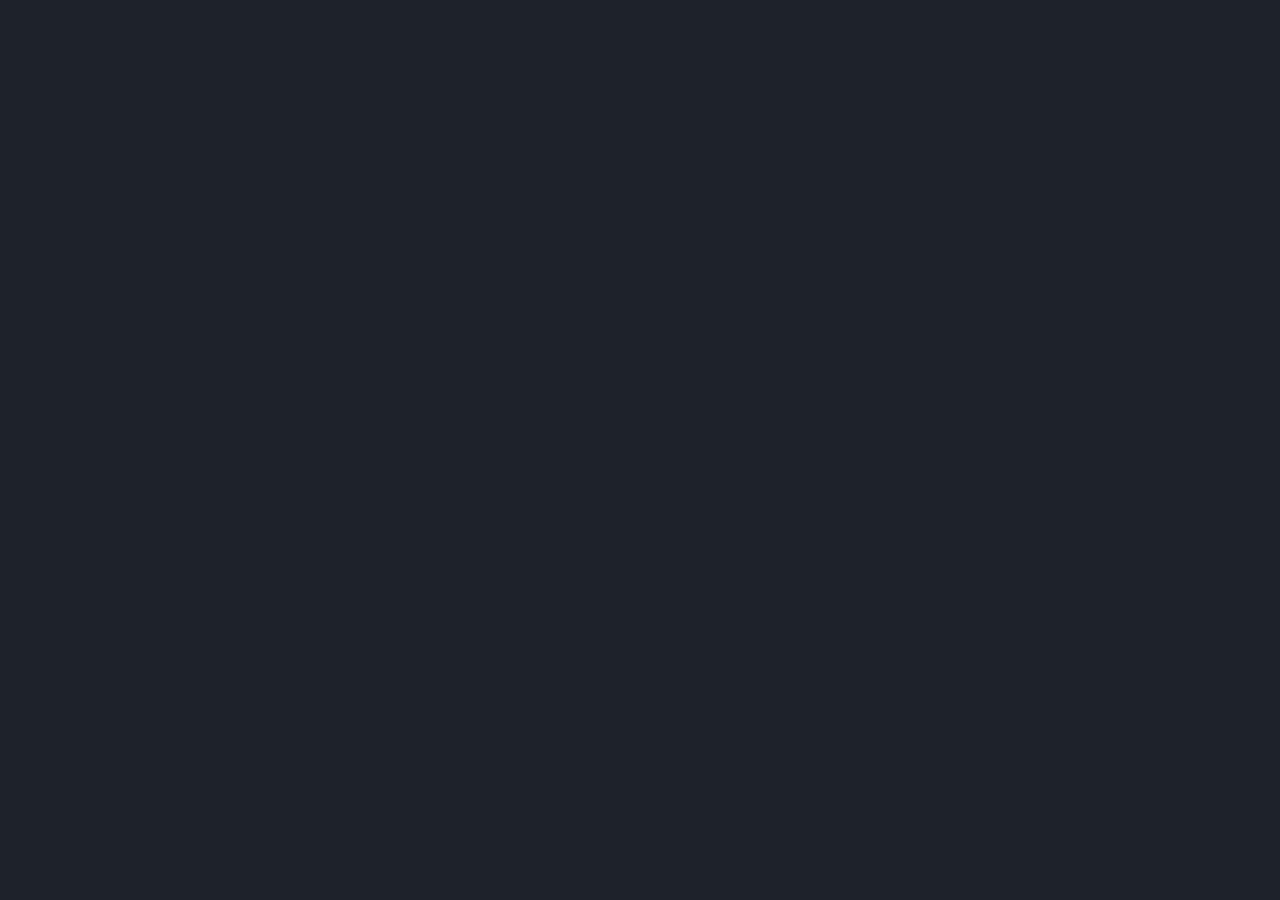
==== src/Dodge.html @ 307e4781 "Update" ====
<!DOCTYPE html>
<html lang="en">

<head>
    <meta charset="UTF-8">
    <meta name="viewport" content="width=device-width, initial-scale=1.0">
    
    <style>
        body {
            background: rgb(27, 34, 44);
        }
    </style>
    
    <title>Document</title>
</head>
<body>
    
</body>
</html>
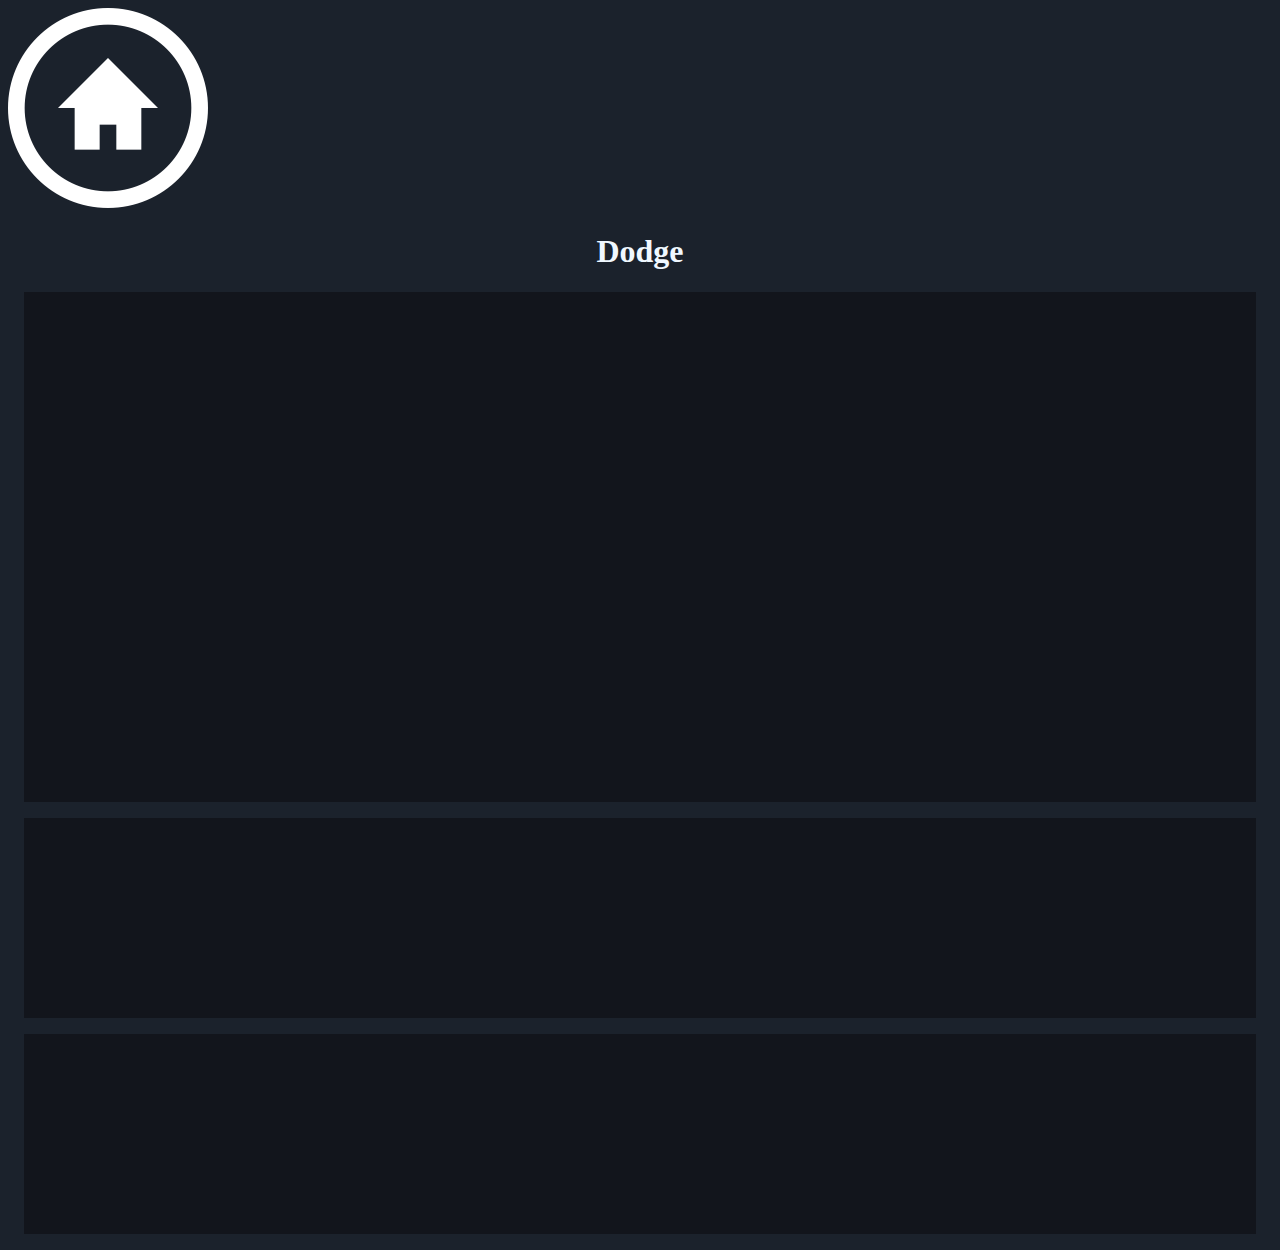
==== commit ee7cd300: "Total rework" ====
--- a/src/Dodge.html
+++ b/src/Dodge.html
@@ -4,16 +4,79 @@
 <head>
     <meta charset="UTF-8">
     <meta name="viewport" content="width=device-width, initial-scale=1.0">
-    
-    <style>
-        body {
-            background: rgb(27, 34, 44);
-        }
-    </style>
-    
-    <title>Document</title>
+
+    <link rel="stylesheet" type="text/css" href="style.css">
+    <link rel="stylesheet" href="https://maxcdn.bootstrapcdn.com/bootstrap/4.0.0-alpha.6/css/bootstrap.min.css"
+        integrity="sha384-rwoIResjU2yc3z8GV/NPeZWAv56rSmLldC3R/AZzGRnGxQQKnKkoFVhFQhNUwEyJ" crossorigin="anonymous">
+
+    <script src="functions.js"></script>
+    <script src="dodge.js"></script>
+    <script src="p5.js"></script>
+
+    <title>Dodge</title>
+
 </head>
-<body>
-    
+
+<body class="body">
+    <div class="container-fluid">
+        <div class="row">
+            <div class="col order-first">
+                <a href="https://bigchungus420.github.io/EduGames/src/index.html" class="image" title="Home Page">
+                    <img src="images\home-button.png">
+                </a>
+            </div>
+            <div class="col">
+                <div style="text-align: center;">
+                    <h1 class="display-1" style="color: aliceblue;"><b>Dodge</b></h1>
+                </div>
+            </div>
+            <div class="col order-last"></div>
+        </div>
+    </div>
+
+
+    <div class="container-fluid">
+        <div class="row justify-content-center" id="space-between">
+            <div class="col-md-auto">
+                <div class="card" id="card-stuff">
+                    <div class="card-body" id="card-game">
+                        <div id="canvas-holder"></div>
+                    </div>
+                </div>
+            </div>
+        </div>
+
+        <div class="row justify-content-center" id="space-between">
+            <div class="col-md-auto">
+                <div class="card" id="card-stuff">
+                    <div class="card-body" id="card-game-settings">
+
+                    </div>
+                </div>
+            </div>
+            <div class="col-md-auto">
+                <div class="card" id="card-stuff">
+                    <div class="card-body" id="card-game-settings">
+
+                    </div>
+                </div>
+            </div>
+        </div>
+        
+
+    </div>
+
+    <script src="https://code.jquery.com/jquery-3.2.1.slim.min.js"
+        integrity="sha384-KJ3o2DKtIkvYIK3UENzmM7KCkRr/rE9/Qpg6aAZGJwFDMVNA/GpGFF93hXpG5KkN" crossorigin="anonymous">
+    </script>
+
+    <script src="https://cdnjs.cloudflare.com/ajax/libs/popper.js/1.12.9/umd/popper.min.js"
+        integrity="sha384-ApNbgh9B+Y1QKtv3Rn7W3mgPxhU9K/ScQsAP7hUibX39j7fakFPskvXusvfa0b4Q" crossorigin="anonymous">
+    </script>
+
+    <script src="https://maxcdn.bootstrapcdn.com/bootstrap/4.0.0/js/bootstrap.min.js"
+        integrity="sha384-JZR6Spejh4U02d8jOt6vLEHfe/JQGiRRSQQxSfFWpi1MquVdAyjUar5+76PVCmYl" crossorigin="anonymous">
+    </script>
 </body>
+
 </html>--- a/src/style.css
+++ b/src/style.css
@@ -0,0 +1,31 @@
+.body {
+    background-color: rgb(27, 34, 44);
+}
+
+#card-head {
+    font-size: 40px;
+    background-color: rgb(83, 21, 22); 
+    color: rgb(18, 21, 28);
+    text-align: center;
+}
+
+#card-body {
+    width: 500px;
+    height: 415px;
+}
+
+#card-stuff {
+    margin: 1rem;
+    background-color: rgb(18, 21, 28);
+}
+
+#card-game {
+    width: 900px;
+    height: 510px;
+}
+
+#card-game-settings {
+    width: 432px;
+    height: 200px;
+}
+
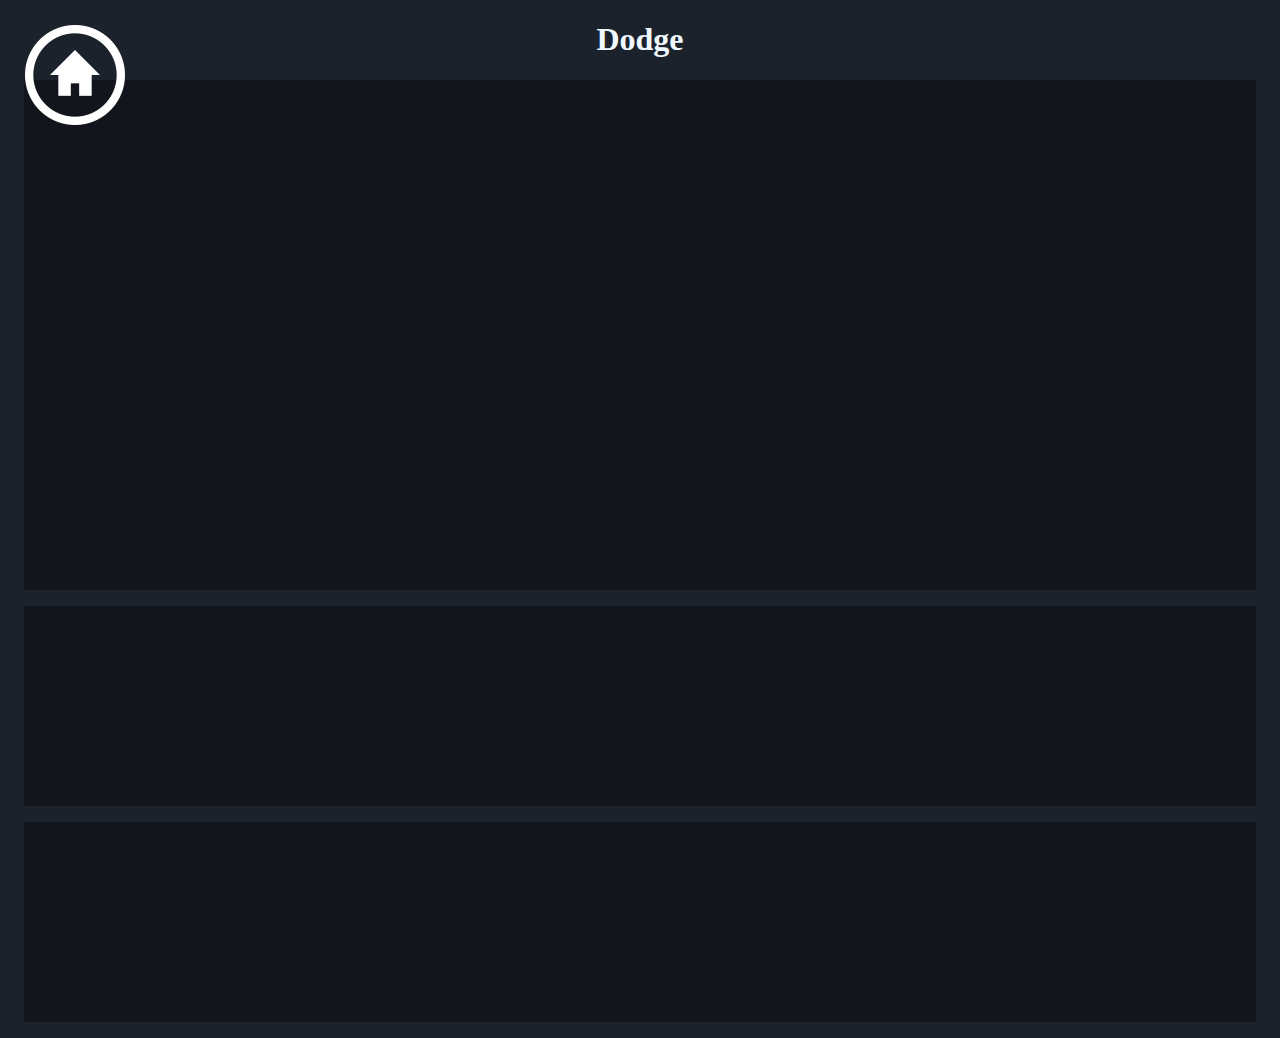
==== commit eec0052c: "home button" ====
--- a/src/Dodge.html
+++ b/src/Dodge.html
@@ -21,8 +21,8 @@
     <div class="container-fluid">
         <div class="row">
             <div class="col order-first">
-                <a href="https://bigchungus420.github.io/EduGames/src/index.html" class="image" title="Home Page">
-                    <img src="images\home-button.png">
+                <a href="https://bigchungus420.github.io/EduGames/src/index.html" class="image" title="Home Page" style="position:absolute; left:25px; top:25px;">
+                    <img src="images\home-button.png" style="width:100px;height:100px">
                 </a>
             </div>
             <div class="col">
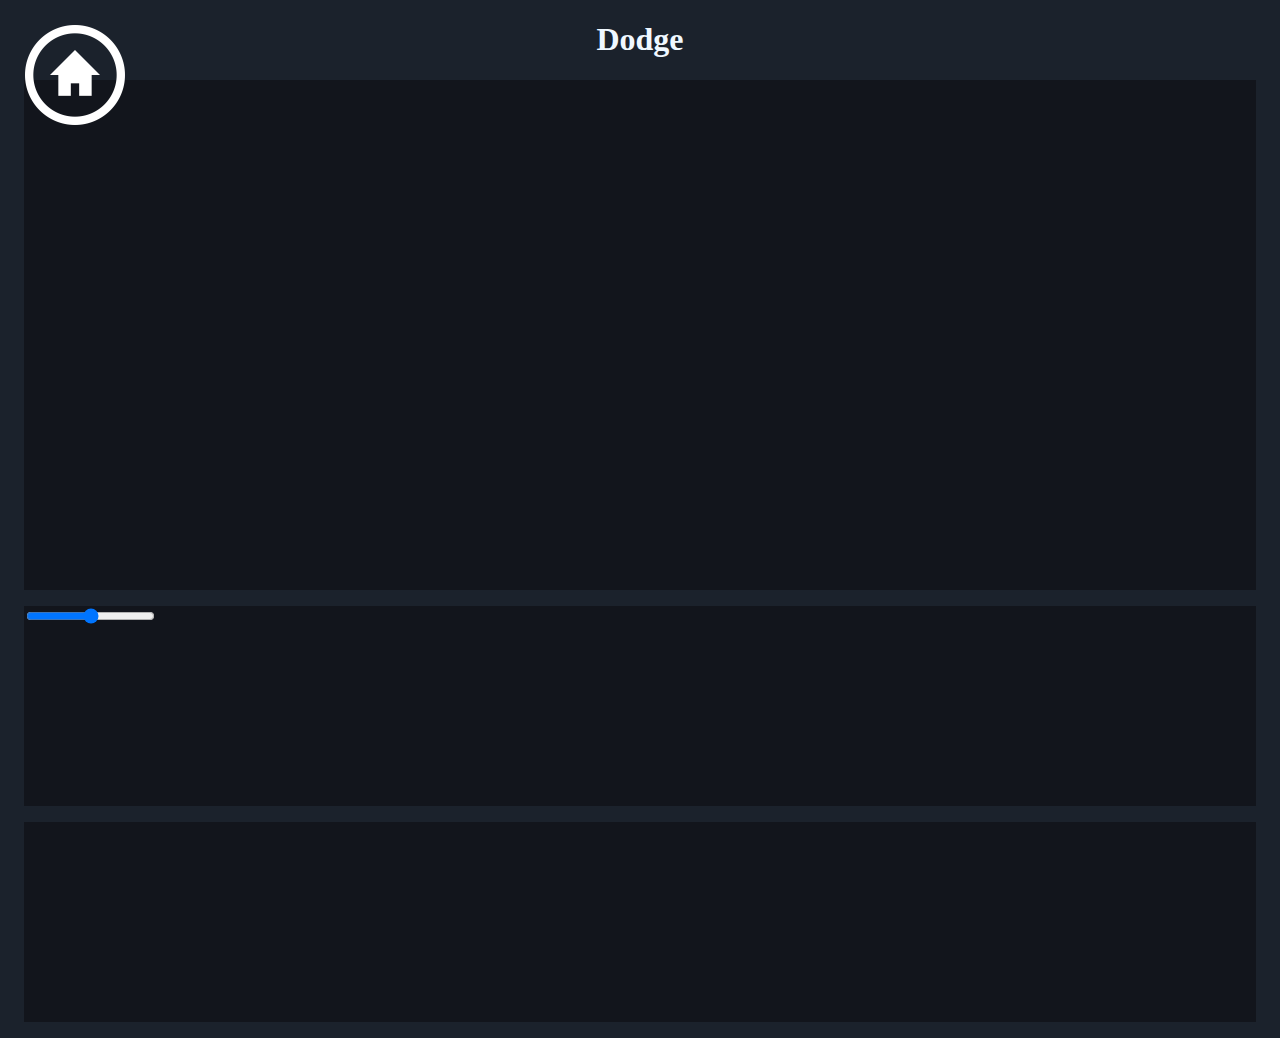
==== commit de836094: "IDK" ====
--- a/src/Dodge.html
+++ b/src/Dodge.html
@@ -2,9 +2,11 @@
 <html lang="en">
 
 <head>
+    <!-- Required meta tags -->
     <meta charset="UTF-8">
     <meta name="viewport" content="width=device-width, initial-scale=1.0">
 
+    <!-- Bootstrap CSS -->
     <link rel="stylesheet" type="text/css" href="style.css">
     <link rel="stylesheet" href="https://maxcdn.bootstrapcdn.com/bootstrap/4.0.0-alpha.6/css/bootstrap.min.css"
         integrity="sha384-rwoIResjU2yc3z8GV/NPeZWAv56rSmLldC3R/AZzGRnGxQQKnKkoFVhFQhNUwEyJ" crossorigin="anonymous">
@@ -17,6 +19,7 @@
 
 </head>
 
+<!-- Overskrift og home button -->
 <body class="body">
     <div class="container-fluid">
         <div class="row">
@@ -34,7 +37,7 @@
         </div>
     </div>
 
-
+    <!-- Selve spil vinduet -->
     <div class="container-fluid">
         <div class="row justify-content-center" id="space-between">
             <div class="col-md-auto">
@@ -46,10 +49,17 @@
             </div>
         </div>
 
+        <!-- indstillinger og spil guide -->
         <div class="row justify-content-center" id="space-between">
             <div class="col-md-auto">
                 <div class="card" id="card-stuff">
                     <div class="card-body" id="card-game-settings">
+                        <form>
+                            <div class="form-group text-left">
+                                <input type="range" class="slider" min="10" max="30" value="20" id="testSlider" style="background-color: rgb(83, 21, 22);">
+
+                            </div>
+                        </form>
 
                     </div>
                 </div>
@@ -62,10 +72,9 @@
                 </div>
             </div>
         </div>
-        
-
     </div>
 
+    <!-- jQuery first, then Tether, then Bootstrap JS. -->
     <script src="https://code.jquery.com/jquery-3.2.1.slim.min.js"
         integrity="sha384-KJ3o2DKtIkvYIK3UENzmM7KCkRr/rE9/Qpg6aAZGJwFDMVNA/GpGFF93hXpG5KkN" crossorigin="anonymous">
     </script>
@@ -77,6 +86,7 @@
     <script src="https://maxcdn.bootstrapcdn.com/bootstrap/4.0.0/js/bootstrap.min.js"
         integrity="sha384-JZR6Spejh4U02d8jOt6vLEHfe/JQGiRRSQQxSfFWpi1MquVdAyjUar5+76PVCmYl" crossorigin="anonymous">
     </script>
+
 </body>
 
 </html>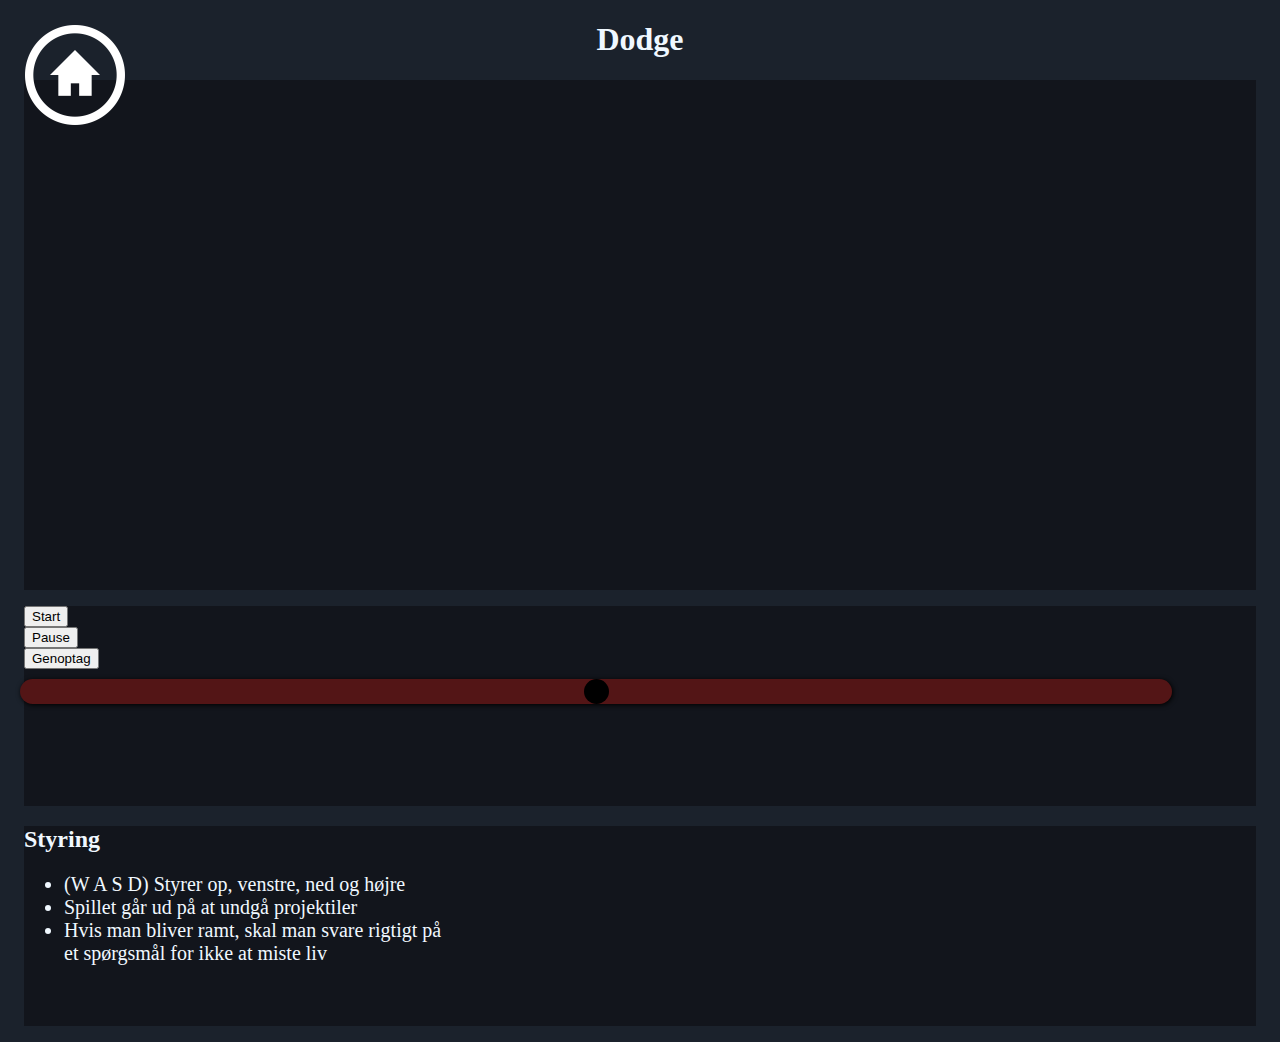
==== commit f58c97fc: "dood idk" ====
--- a/src/Dodge.html
+++ b/src/Dodge.html
@@ -20,11 +20,13 @@
 </head>
 
 <!-- Overskrift og home button -->
+
 <body class="body">
     <div class="container-fluid">
         <div class="row">
             <div class="col order-first">
-                <a href="https://bigchungus420.github.io/EduGames/src/index.html" class="image" title="Home Page" style="position:absolute; left:25px; top:25px;">
+                <a href="https://bigchungus420.github.io/EduGames/src/index.html" class="image" title="Home Page"
+                    style="position:absolute; left:25px; top:25px;">
                     <img src="images\home-button.png" style="width:100px;height:100px">
                 </a>
             </div>
@@ -54,20 +56,44 @@
             <div class="col-md-auto">
                 <div class="card" id="card-stuff">
                     <div class="card-body" id="card-game-settings">
-                        <form>
-                            <div class="form-group text-left">
-                                <input type="range" class="slider" min="10" max="30" value="20" id="testSlider" style="background-color: rgb(83, 21, 22);">
+                        <div class="row justify-content-between m-4 mt-0">
 
+                            <div class="col-auto">
+                                <button type="button" class="btn btn-success" id="startGame" value="Submit"> Start </button>
                             </div>
-                        </form>
-
+                            <div class="col-auto">
+                                <button type="button" class="btn btn-danger" id="pauseGame" value="Submit"> Pause </button>
+                            </div>
+                            <div class="col-auto">
+                                <button type="button" class="btn btn-primary" id="resumeGame" value="Submit"> Genoptag </button>
+                            </div>
+                        </div>
+                        <div class="row">
+                            <form>
+                                <div class="form-group text-left">                                    
+                                    <input type="range" class="slider" min="0" max="10" value="5" id="difficultySlider"
+                                        style="background-color: rgb(83, 21, 22); position: absolute; left: 20px">
+                                </div>
+                            </form>
+                        </div>
                     </div>
                 </div>
             </div>
             <div class="col-md-auto">
                 <div class="card" id="card-stuff">
                     <div class="card-body" id="card-game-settings">
-
+                        <div class="row justify-content-center">
+                            <h2 style="color: aliceblue; "><b> Styring</b></h2>
+                        </div>
+                        <div class="row">
+                            <div class="col">
+                                <ul style="color: aliceblue; font-size: 20px;">
+                                    <li>(W A S D) Styrer op, venstre, ned og højre</li>
+                                    <li>Spillet går ud på at undgå projektiler</li>
+                                    <li>Hvis man bliver ramt, skal man svare rigtigt på et spørgsmål for ikke at miste liv</li>
+                                </ul>
+                            </div>
+                        </div>
                     </div>
                 </div>
             </div>
@@ -87,6 +113,7 @@
         integrity="sha384-JZR6Spejh4U02d8jOt6vLEHfe/JQGiRRSQQxSfFWpi1MquVdAyjUar5+76PVCmYl" crossorigin="anonymous">
     </script>
 
+
 </body>
 
 </html>--- a/src/style.css
+++ b/src/style.css
@@ -29,3 +29,59 @@
     height: 200px;
 }
 
+.slidecontainer {
+    width: 100%;
+}
+
+.slider {
+-webkit-appearance: none;
+width: 90%;
+height: 25px;
+outline: none;
+margin: 10px 0;
+border-radius: 15px;
+box-shadow: 1px 1px 5px rgba(0, 0, 0, 10);
+}
+
+.slider::-webkit-slider-thumb {
+-webkit-appearance: none;
+appearance: none;
+width: 25px;
+height: 25px;
+background:black;
+cursor: pointer;
+border-radius: 15px;
+}
+
+.slider::-moz-range-thumb {
+width: 25px;
+height: 25px;
+background: black;
+cursor: pointer;
+}
+
+.tooltip {
+    position: relative;
+    display: inline-block;
+    border-bottom: 1px dotted black; /* If you want dots under the hoverable text */
+  }
+  
+  /* Tooltip text */
+  .tooltip .tooltiptext {
+    visibility: hidden;
+    width: 120px;
+    background-color: black;
+    color: #fff;
+    text-align: center;
+    padding: 5px 0;
+    border-radius: 6px;
+   
+    /* Position the tooltip text - see examples below! */
+    position: absolute;
+    z-index: 1;
+  }
+  
+  /* Show the tooltip text when you mouse over the tooltip container */
+  .tooltip:hover .tooltiptext {
+    visibility: visible;
+  }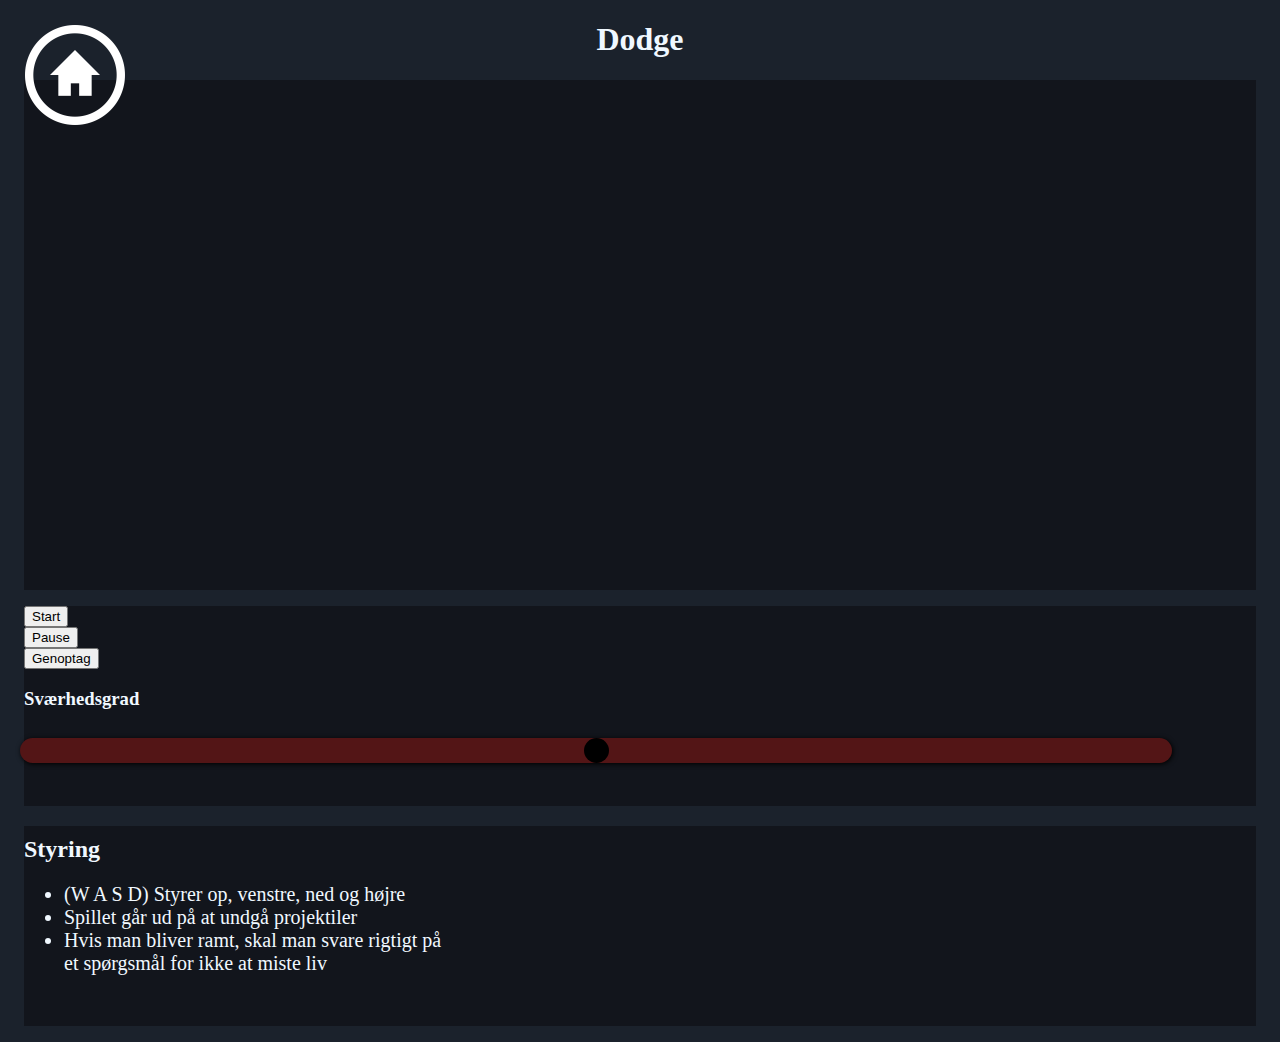
==== commit f50e1a46: "sry no summary" ====
--- a/src/Dodge.html
+++ b/src/Dodge.html
@@ -68,6 +68,9 @@
                                 <button type="button" class="btn btn-primary" id="resumeGame" value="Submit"> Genoptag </button>
                             </div>
                         </div>
+                        <div class="row justify-content-center">
+                            <h3 style="color: aliceblue; "><b>Sværhedsgrad</b></h3>
+                        </div>
                         <div class="row">
                             <form>
                                 <div class="form-group text-left">                                    
@@ -81,7 +84,7 @@
             </div>
             <div class="col-md-auto">
                 <div class="card" id="card-stuff">
-                    <div class="card-body" id="card-game-settings">
+                    <div class="card-body" id="card-game-settings" style="position: relative; top: 10px">
                         <div class="row justify-content-center">
                             <h2 style="color: aliceblue; "><b> Styring</b></h2>
                         </div>
